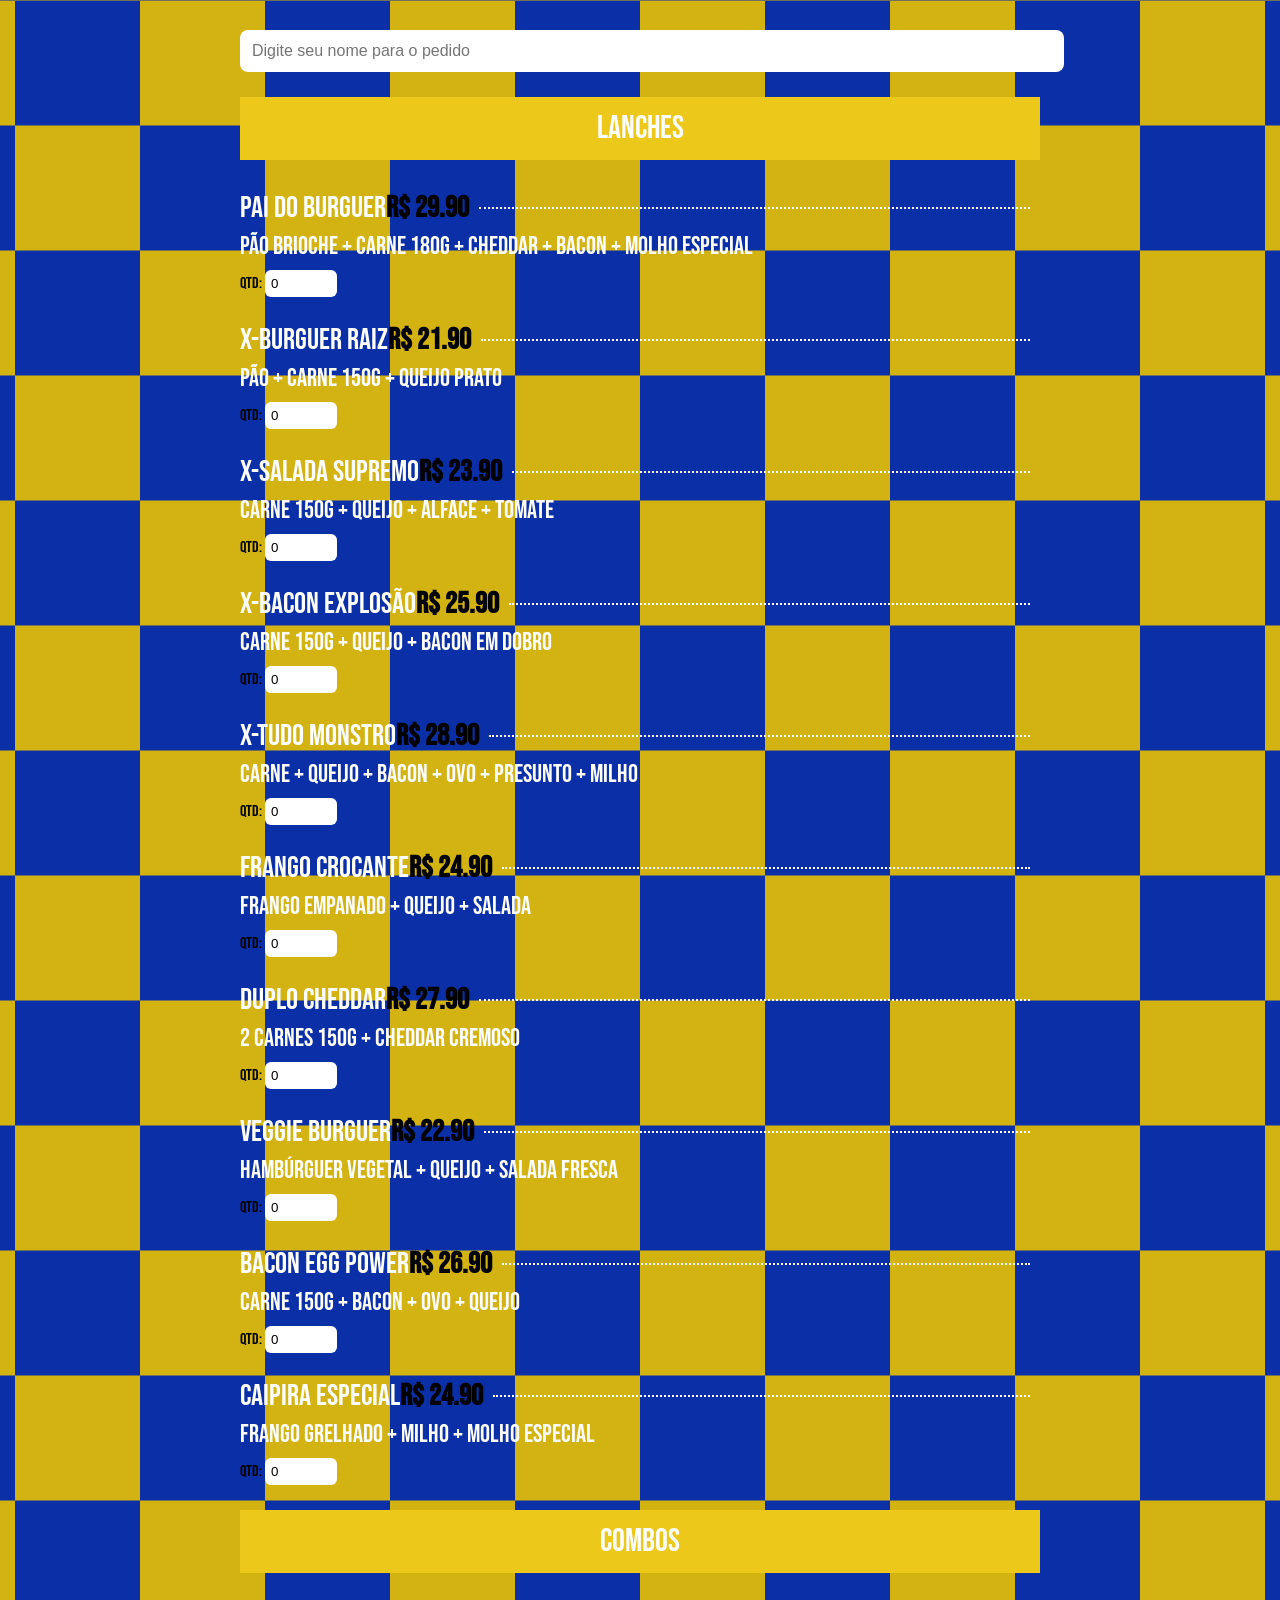
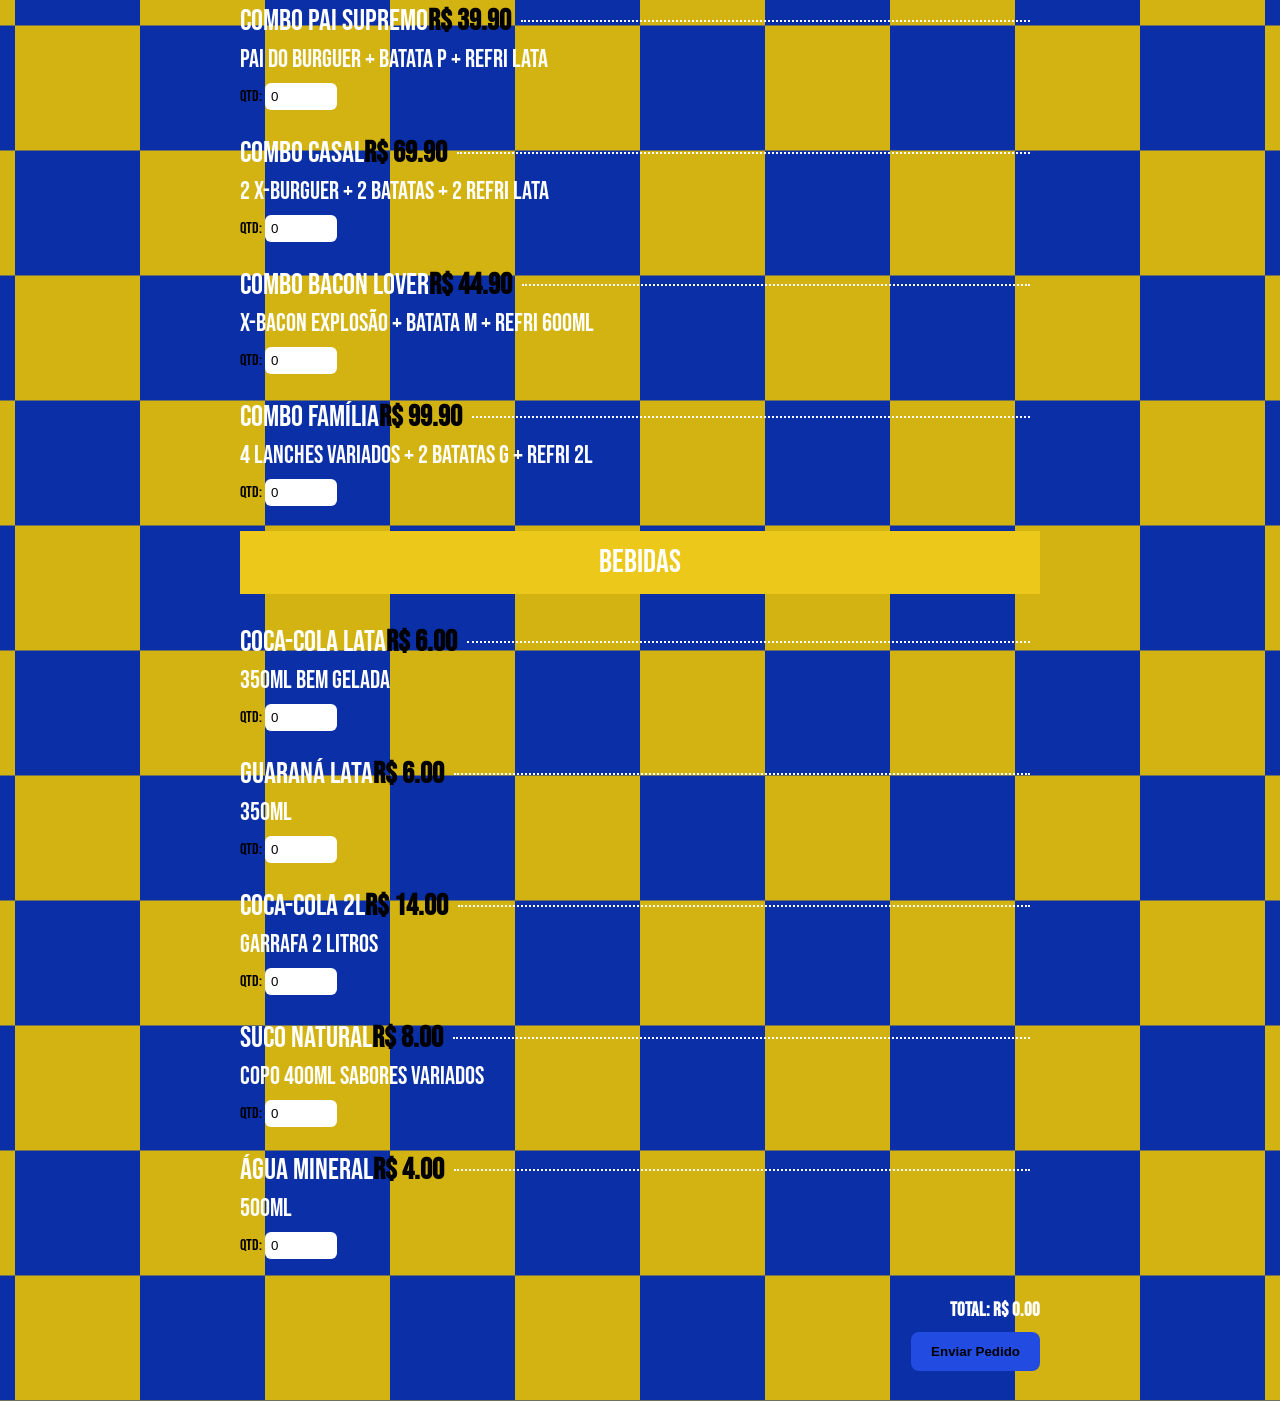
==== HTML/Cdp.html @ eb3836fa "pagina inicial" ====
<!DOCTYPE html>
<html lang="pt-br">
<head>
<meta charset="UTF-8">
<meta name="viewport" content="width=device-width, initial-scale=1.0">
<title>Pai do Burguer</title>

<link rel="stylesheet" href="../Css/Cdp.css">
 <link rel="preconnect" href="https://fonts.googleapis.com">
<link rel="preconnect" href="https://fonts.gstatic.com" crossorigin>
<link href="https://fonts.googleapis.com/css2?family=Bebas+Neue&display=swap" rel="stylesheet">

</head>
<body>

<div class="menu-container">

    <!-- Campo Nome -->
    <div class="nome-box">
        <input type="text" id="nomeCliente" placeholder="Digite seu nome para o pedido">
    </div>

  

    <div id="produtos"></div>

    <div class="total-box">
        <h3>Total: R$ <span id="total">0.00</span></h3>
        <button onclick="enviarPedido()">Enviar Pedido</button>
    </div>

</div>

<script src="../JS/cdp.js"></script>
</body>
</html>
---- Css/Cdp.css ----
body {
    margin: 0;
    font-family: "Bebas Neue", sans-serif;
    background: #000000;
    display: flex;
    justify-content: center;
    background: repeating-conic-gradient(#0b2fa6 0% 25%, #d3b312 0% 50%) 50% / 250px 250px;
}

.menu-container {
    width: 100%;
    max-width: 800px;
    padding: 30px 20px;
}

/* Campo nome */
.nome-box input {
    width: 100%;
    padding: 12px;
    border-radius: 8px;
    border: none;
    margin-bottom: 25px;
    font-size: 16px;
}

/* Faixa título */
.titulo-faixa {
    background:  #ebc819;
    color: rgb(255, 255, 255);
    text-align: center;
      font-family: "Bebas Neue", sans-serif;
    font-size: 32px;
    padding: 12px;
    margin-bottom: 30px;
    position: relative;
}


.titulo-faixa::before {
    left: -30px;
    clip-path: polygon(100% 0, 0 50%, 100% 100%);
}

.titulo-faixa::after {
    right: -30px;
    clip-path: polygon(0 0, 100% 50%, 0 100%);
}

/* Item */
.item {
    margin-bottom: 25px;
}

.linha {
    display: flex;
    justify-content: space-between;
    align-items: center;
    color: white;
      font-family: "Bebas Neue", sans-serif;
    font-size: 30px;
}

.linha span {
    color:  #000000;
    font-weight: bold;
}

/* Linha pontilhada */
.linha::after {
    content: "";
    flex: 1;
    border-bottom: 2px dotted #ffffff;
    margin: 0 10px;
}

.descricao {
    color: #ffffff;
    font-size: 25px;
    margin-top: 5px;
}

.quantidade {
    margin-top: 8px;
}

.quantidade input {
    width: 60px;
    padding: 6px;
    border-radius: 6px;
    border: none;
}

/* Total */
.total-box {
    margin-top: 40px;
    text-align: right;
    color: white;
}

.total-box h3 {
    margin-bottom: 10px;
}

button {
    background: #224ce1;
    border: none;
    padding: 12px 20px;
    font-weight: bold;
    cursor: pointer;
    border-radius: 8px;
     transition: all 0.5s ease;
}

button:hover {
    background: #ebc819;
     transform: scale(1.1);
}
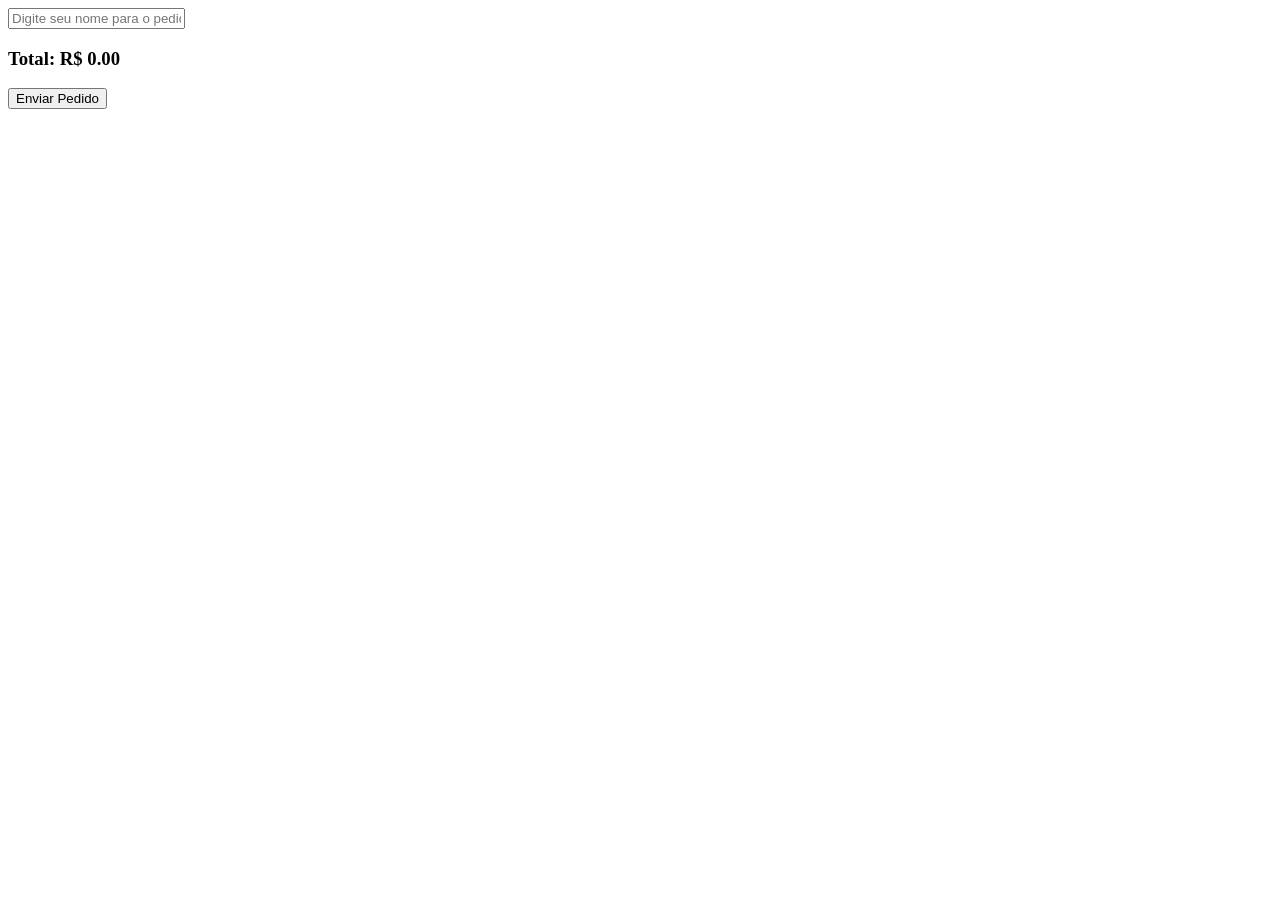
==== commit d584dc9d: "tst" ====
--- a/HTML/Cdp.html
+++ b/HTML/Cdp.html
@@ -5,7 +5,7 @@
 <meta name="viewport" content="width=device-width, initial-scale=1.0">
 <title>Pai do Burguer</title>
 
-<link rel="stylesheet" href="../Css/Cdp.css">
+<link rel="stylesheet" href="Css/Cdp.css">
  <link rel="preconnect" href="https://fonts.googleapis.com">
 <link rel="preconnect" href="https://fonts.gstatic.com" crossorigin>
 <link href="https://fonts.googleapis.com/css2?family=Bebas+Neue&display=swap" rel="stylesheet">
@@ -31,6 +31,6 @@
 
 </div>
 
-<script src="../JS/cdp.js"></script>
+<script src="JS/cdp.js"></script>
 </body>
 </html>
